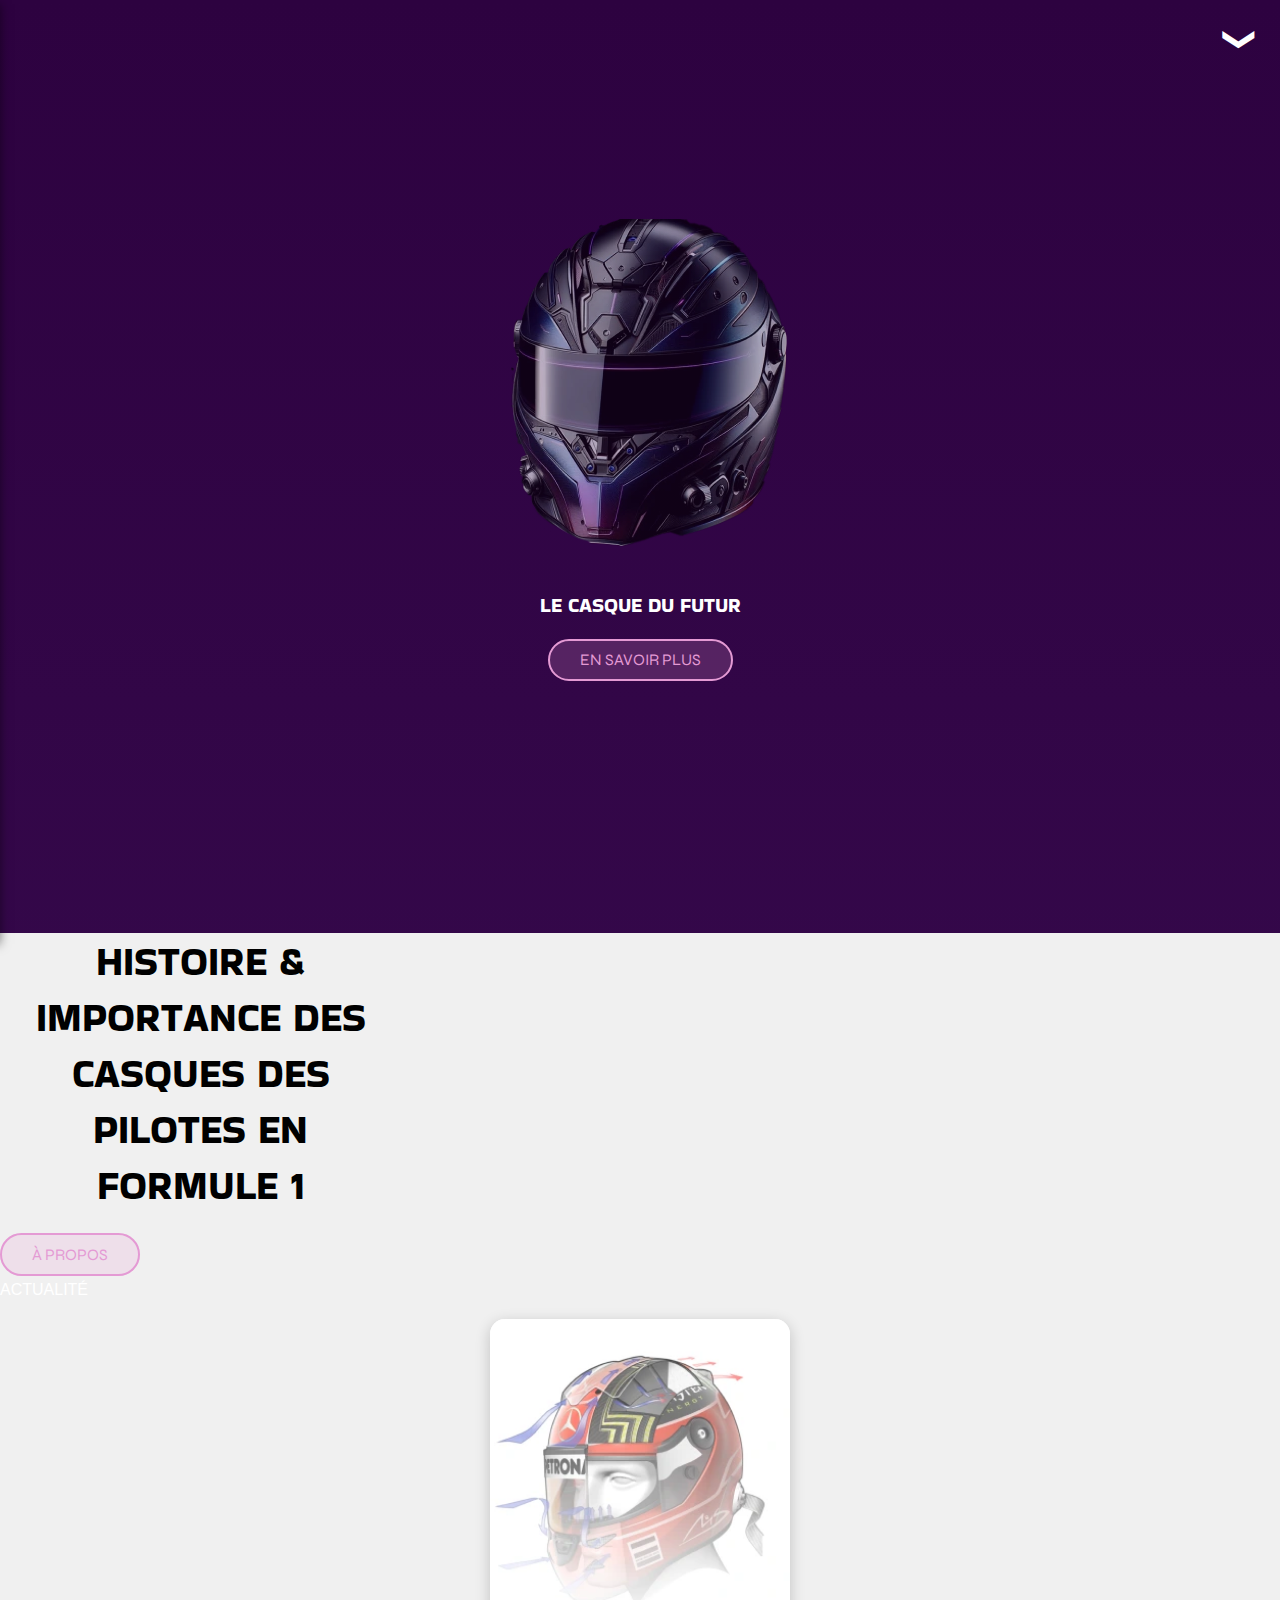
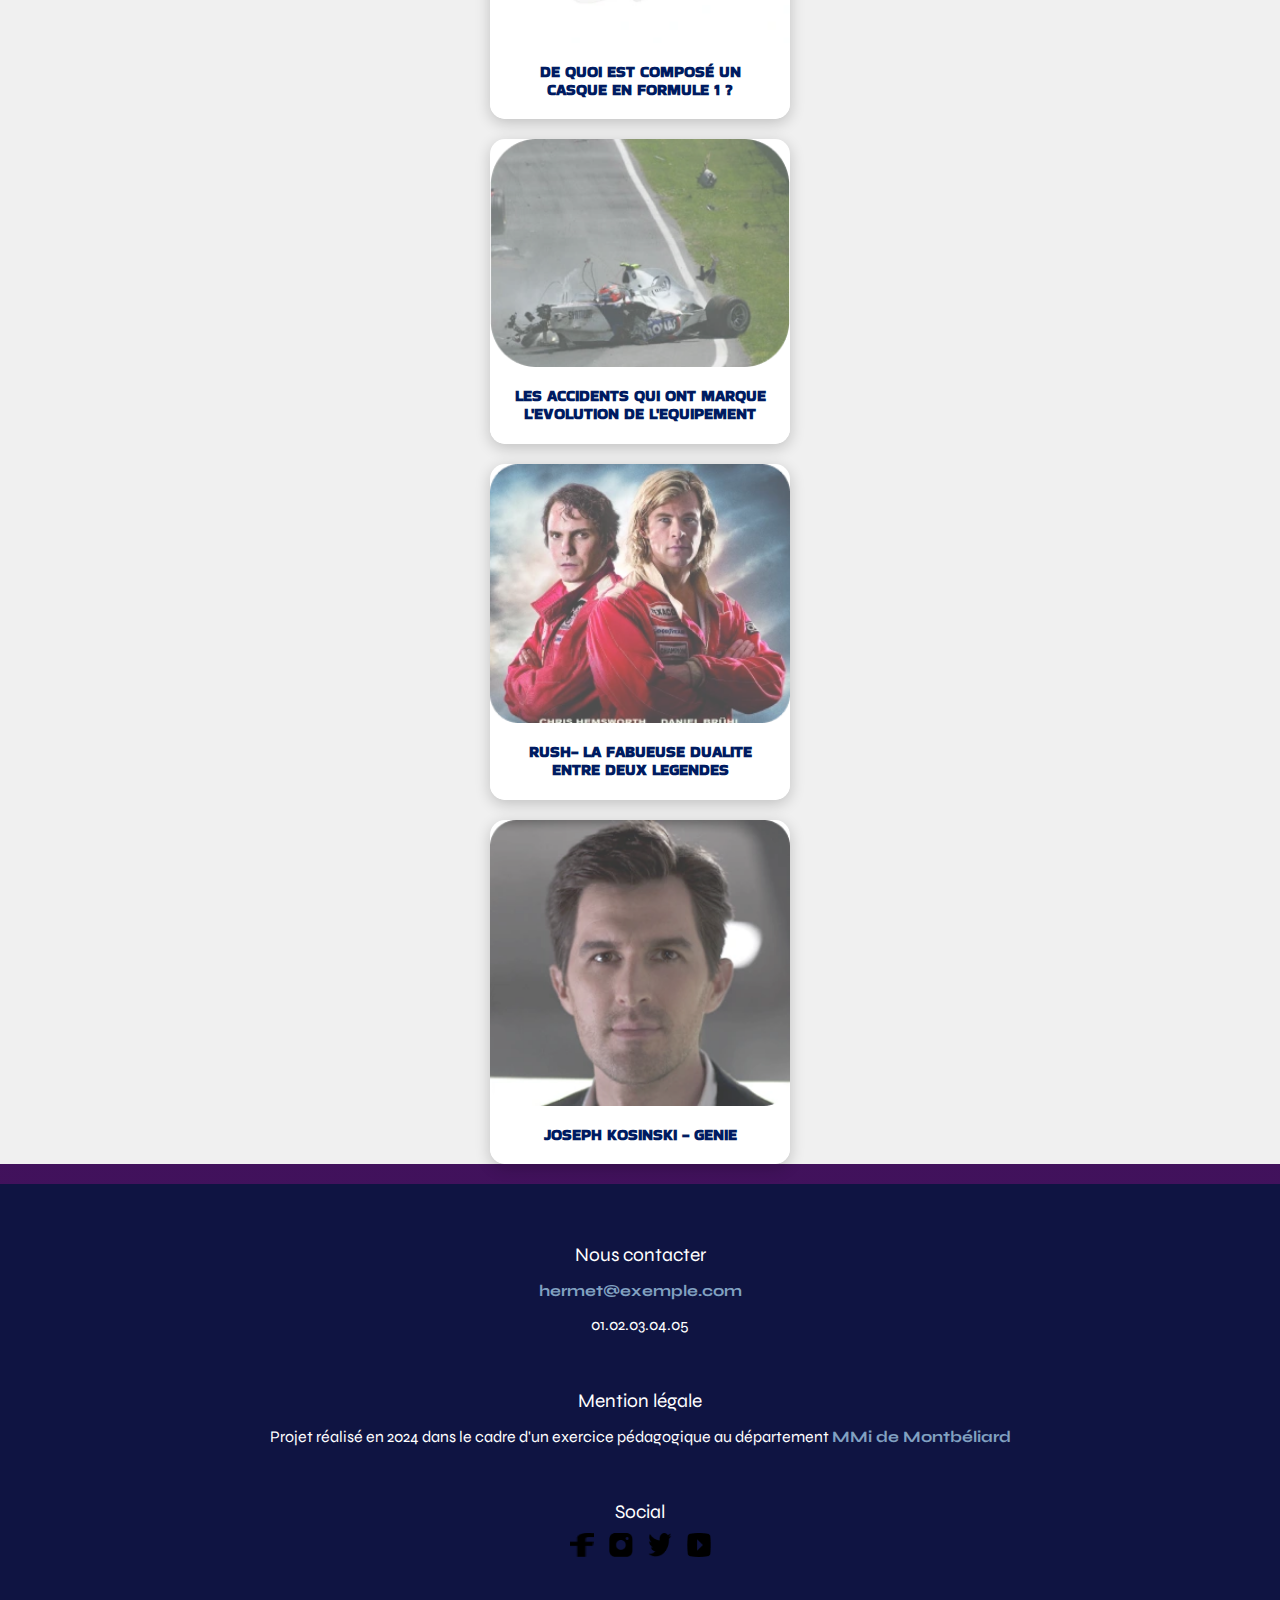
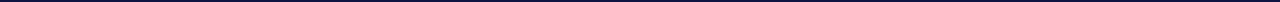
==== index.html @ 002377cd "fichiers + menu et index" ====
<!DOCTYPE html>
<html lang="en">
<head>
    <meta charset="UTF-8">
    <meta name="viewport" content="width=device-width, initial-scale=1.0">
    <title>Helmet History</title>
    <link rel="stylesheet" href="/src/css/style.css">
    <script type="module" src="/src/js/script.js"></script>
    </head>
<body>
    
    <header class="header">
        <video class="video-background" autoplay muted loop>
            <source src="http://geiss-solene.fr/videos/background_header.mp4" type="video/mp4">
            Your browser does not support the video tag.
        </video>
        <button class="menu-btn" aria-expanded="false" aria-controls="menu">
            <span class="menu-btn__icon">❯</span>
        </button>
        <nav class="menu" id="menu" aria-hidden="true">

            <h2 class="menu__title">MENU</h2>
            <ul class="menu__list">
                <li><a href="#" class="menu__link">PAGE D’ACCUEIL</a></li>
                <li><a href="#" class="menu__link">CASQUE DU FUTUR</a></li>
                <li><a href="#" class="menu__link">L’HISTOIRE DES CASQUES</a></li>
                <li><a href="#" class="menu__link">LA COMPOSITION D’UN CASQUE</a></li>
                <li><a href="#" class="menu__link">LES ACCIDENTS</a></li>
                <li><a href="#" class="menu__link">RUSH</a></li>
                <li><a href="#" class="menu__link">JOSEPH KOSINSKI</a></li>
                <li><a href="#" class="menu__link">LIENS EXTERNES</a></li>
            </ul>
            <p class="menu__contact"><a href="#" class="menu__link">Nous contacter</a></p>
        </nav>
        <img class="helmet_arai" src="/assets/img/casque_opacite_arai.webp.webp" alt="Casque">
        <h1 class="header__title">LE CASQUE DU FUTUR</h1>
        <a href="#" class="button header__button">EN SAVOIR PLUS</a>

    </header>

    <!-- Main Content Section -->
    <main class="main-content">
        <h2 class="main-content__title">HISTOIRE & IMPORTANCE DES CASQUES DES PILOTES EN FORMULE 1</h2>
        <a href="#" class="button main-content__button">À PROPOS</a>
        <div class="divider main-content__divider"></div>
        <p class="main-content__text">ACTUALITÉ</p>
        <div class="divider main-content__divider"></div>

        <!-- Articles Section -->
        <section class="articles">
            <div class="card">
                <div class="card__image-wrapper1">
                    <img src="/assets/img/article_1.webp" alt="Casque en Formule 1" class="card__image">
                </div>
                <div class="card__content">
                    <h3 class="card__title">DE QUOI EST COMPOSÉ UN CASQUE EN FORMULE 1 ?</h3>
                </div>
            </div>
            <div class="card">
                <div class="card__image-wrapper2">
                    <img src="/assets/img/article_2.webp" alt="Casque en Formule 1" class="card__image">
                </div>
                <div class="card__content">
                    <h3 class="card__title">LES ACCIDENTS QUI ONT MARQUE L'EVOLUTION DE L'EQUIPEMENT</h3>
                </div>
            </div>
            <div class="card">
                <div class="card__image-wrapper3">
                    <img src="/assets/img/article_3.webp" alt="Casque en Formule 1" class="card__image">
                </div>
                <div class="card__content">
                    <h3 class="card__title">RUSH- LA FABUEUSE DUALITE ENTRE DEUX LEGENDES</h3>
                </div>
            </div>
            <div class="card">
                <div class="card__image-wrapper4">
                    <img src="/assets/img/article_4.webp" alt="Casque en Formule 1" class="card__image">
                </div>
                <div class="card__content">
                    <h3 class="card__title">JOSEPH KOSINSKI - GENIE</h3>
                </div>
            </div>
                        
        </section>
    </main>

    <footer class="footer">
        <div class="footer__contact">
            <h3 class="footer__title">Nous contacter</h3>
            <p><a href="mailto:hermet@exemple.com" class="footer__link">hermet@exemple.com</a></p>
            <p>01.02.03.04.05</p>
        </div>
        <div class="footer__legal">
            <h3 class="footer__title">Mention légale</h3>
            <p>
                Projet réalisé en 2024 dans le cadre d'un exercice pédagogique au département
                <a href="#" class="footer__link">MMi de Montbéliard</a>
            </p>
        </div>
        <div class="footer__social">
            <h3 class="footer__title">Social</h3>
            <div class="footer__icons">
                <a href="#" class="footer__icon"><img src="/assets/img/bxl-facebook.png" alt="Facebook"></a>
                <a href="#" class="footer__icon"><img src="/assets/img/instagram-logo.png" alt="Instagram"></a>
                <a href="#" class="footer__icon"><img src="/assets/img/bxl-twitter.png" alt="Twitter"></a>
                <a href="#" class="footer__icon"><img src="/assets/img/youtube-logo.png" alt="YouTube"></a>
            </div>
        </div>
    </footer>
    
</body>
</html>
---- src/css/style.css ----
@import url('https://fonts.googleapis.com/css2?family=Bakbak+One&family=Syne:wght@400..800&display=swap');

/* Base */
@import "/assets/components/menu.css";
@import "/assets/components/media.css";

/* Layout */
@import "/assets/components/header.css";
@import "/assets/components/footer.css";

/* src */
@import "/src/css/main.css";
@import "/src/css/normalize.css";
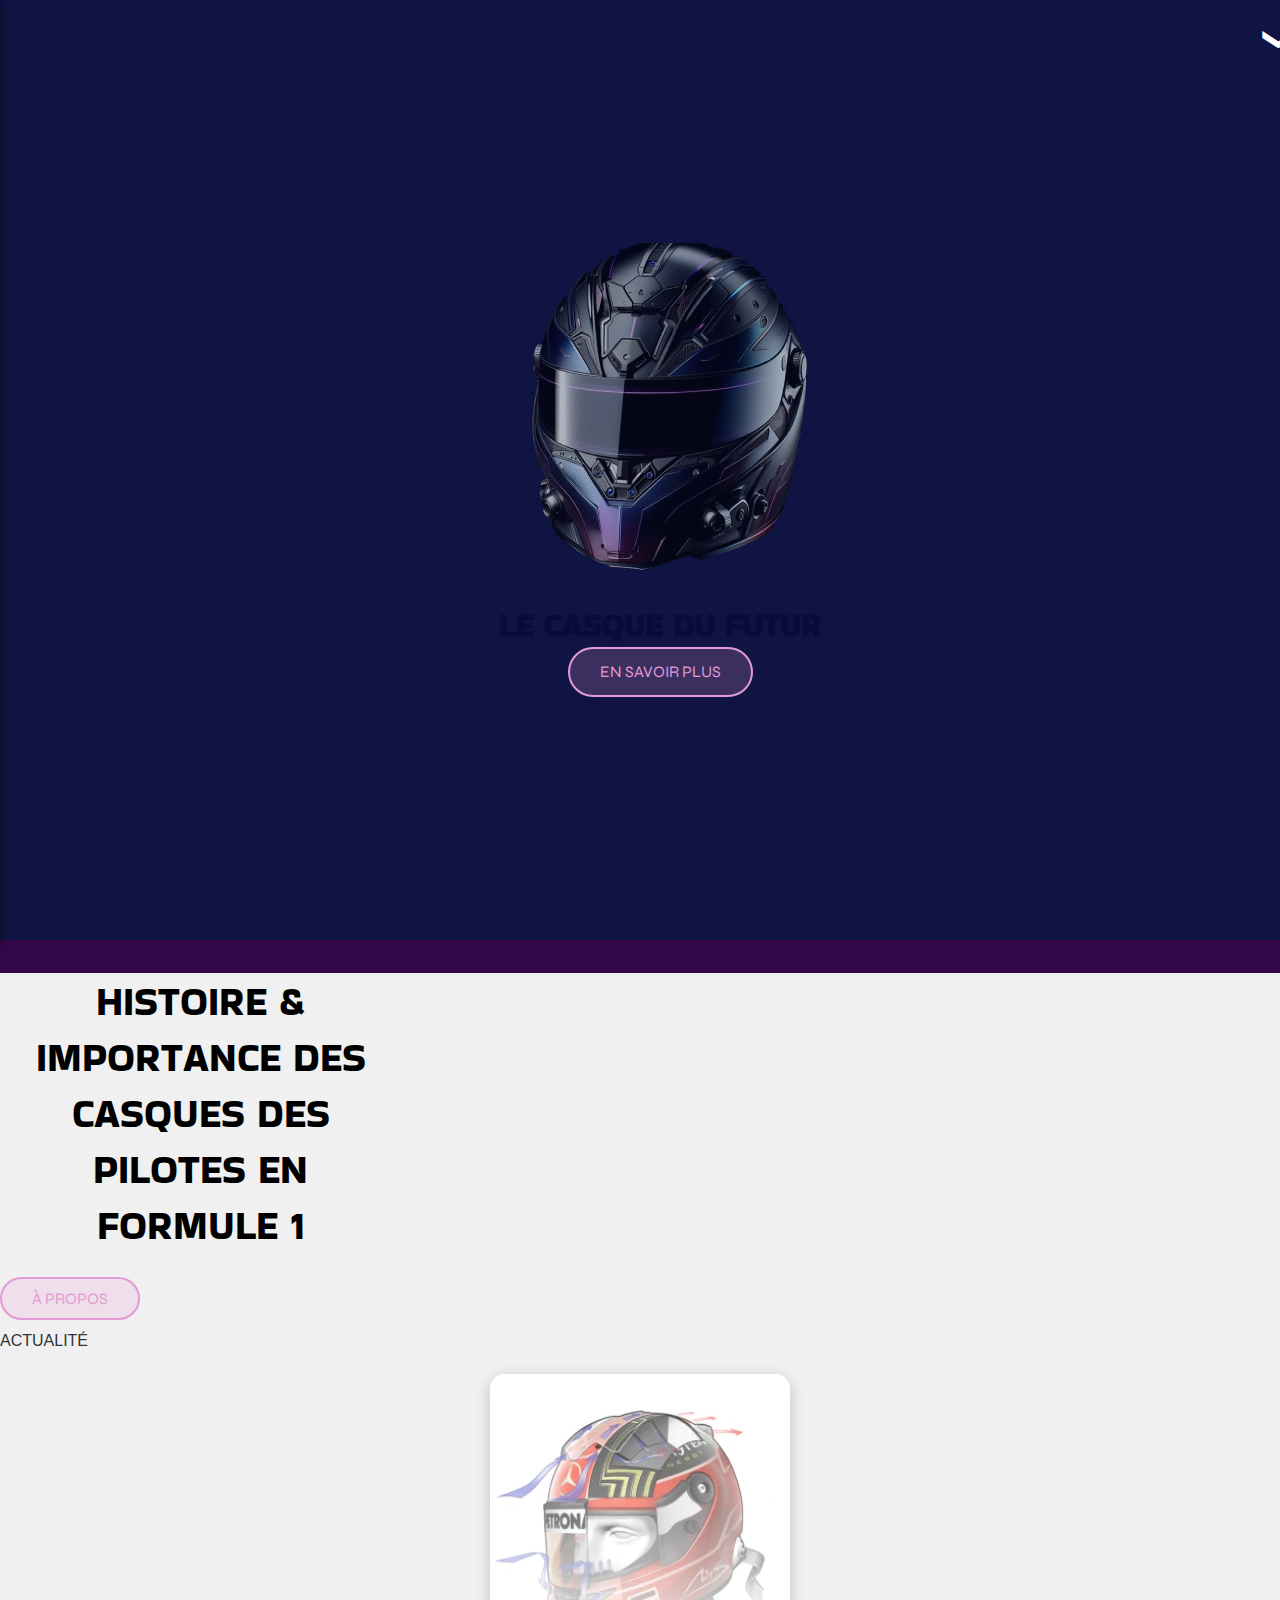
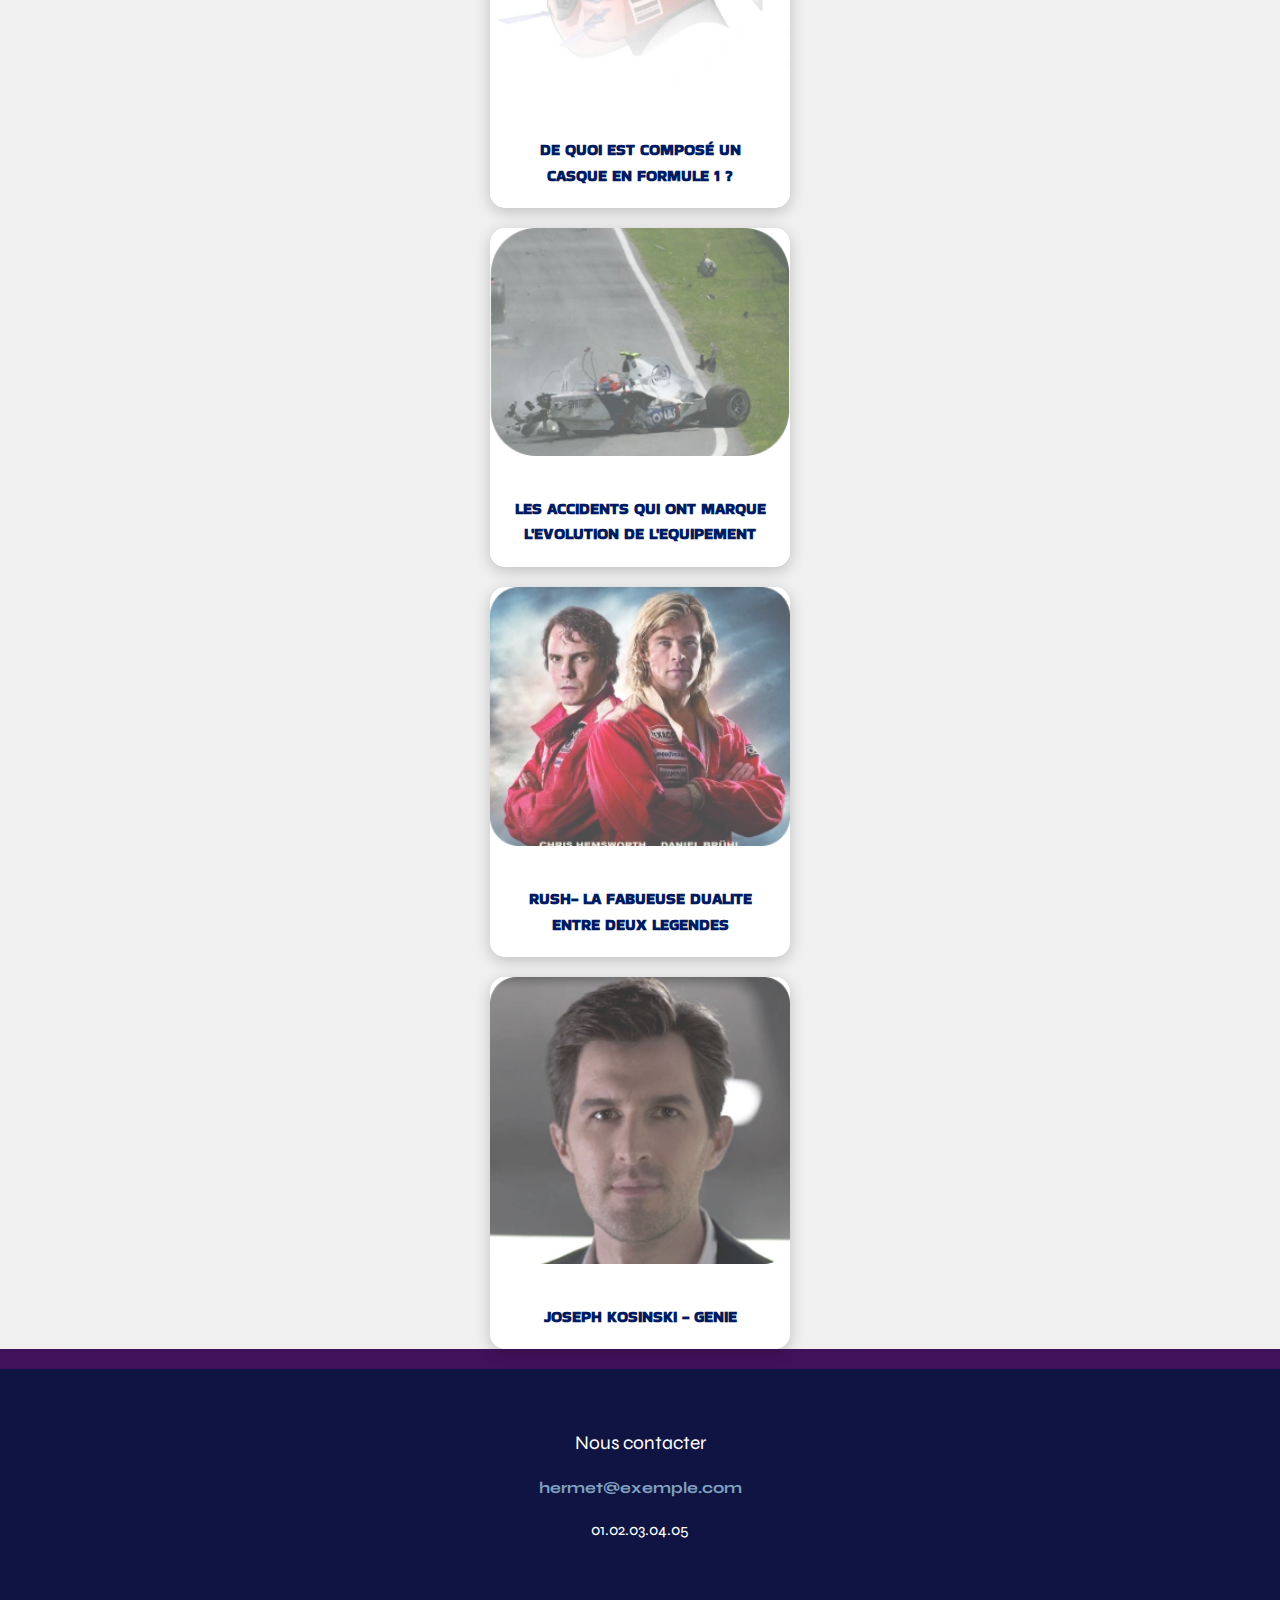
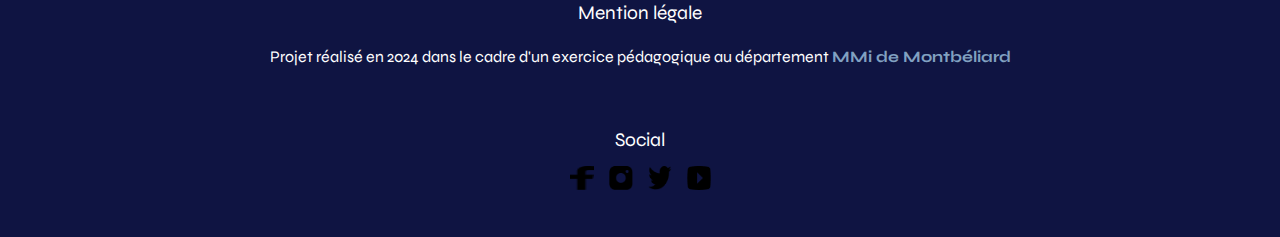
==== commit 89d2b086: "pages ajouts" ====
--- a/index.html
+++ b/index.html
@@ -21,12 +21,12 @@
 
             <h2 class="menu__title">MENU</h2>
             <ul class="menu__list">
-                <li><a href="#" class="menu__link">PAGE D’ACCUEIL</a></li>
-                <li><a href="#" class="menu__link">CASQUE DU FUTUR</a></li>
-                <li><a href="#" class="menu__link">L’HISTOIRE DES CASQUES</a></li>
-                <li><a href="#" class="menu__link">LA COMPOSITION D’UN CASQUE</a></li>
-                <li><a href="#" class="menu__link">LES ACCIDENTS</a></li>
-                <li><a href="#" class="menu__link">RUSH</a></li>
+                <li><a href="/index.html" class="menu__link">PAGE D’ACCUEIL</a></li>
+                <li><a href="/fr/casque_futur.html" class="menu__link">CASQUE DU FUTUR</a></li>
+                <li><a href="/fr/histoire.html" class="menu__link">L’HISTOIRE DES CASQUES</a></li>
+                <li><a href="/fr/article1.html" class="menu__link">LA COMPOSITION D’UN CASQUE</a></li>
+                <li><a href="/fr/accidents.html" class="menu__link">LES ACCIDENTS</a></li>
+                <li><a href="/fr/rush.html" class="menu__link">RUSH</a></li>
                 <li><a href="#" class="menu__link">JOSEPH KOSINSKI</a></li>
                 <li><a href="#" class="menu__link">LIENS EXTERNES</a></li>
             </ul>
@@ -34,27 +34,29 @@
         </nav>
         <img class="helmet_arai" src="/assets/img/casque_opacite_arai.webp.webp" alt="Casque">
         <h1 class="header__title">LE CASQUE DU FUTUR</h1>
-        <a href="#" class="button header__button">EN SAVOIR PLUS</a>
+        <a href="/fr/casque_futur.html" class="button header__button">EN SAVOIR PLUS</a>
 
     </header>
 
     <!-- Main Content Section -->
     <main class="main-content">
         <h2 class="main-content__title">HISTOIRE & IMPORTANCE DES CASQUES DES PILOTES EN FORMULE 1</h2>
-        <a href="#" class="button main-content__button">À PROPOS</a>
+        <a href="#" class="button main-content__button2">À PROPOS</a>
         <div class="divider main-content__divider"></div>
         <p class="main-content__text">ACTUALITÉ</p>
         <div class="divider main-content__divider"></div>
 
         <!-- Articles Section -->
         <section class="articles">
-            <div class="card">
+            <a href="article1.html" class="card">
                 <div class="card__image-wrapper1">
                     <img src="/assets/img/article_1.webp" alt="Casque en Formule 1" class="card__image">
                 </div>
                 <div class="card__content">
                     <h3 class="card__title">DE QUOI EST COMPOSÉ UN CASQUE EN FORMULE 1 ?</h3>
                 </div>
+            </a>
+            
             </div>
             <div class="card">
                 <div class="card__image-wrapper2">
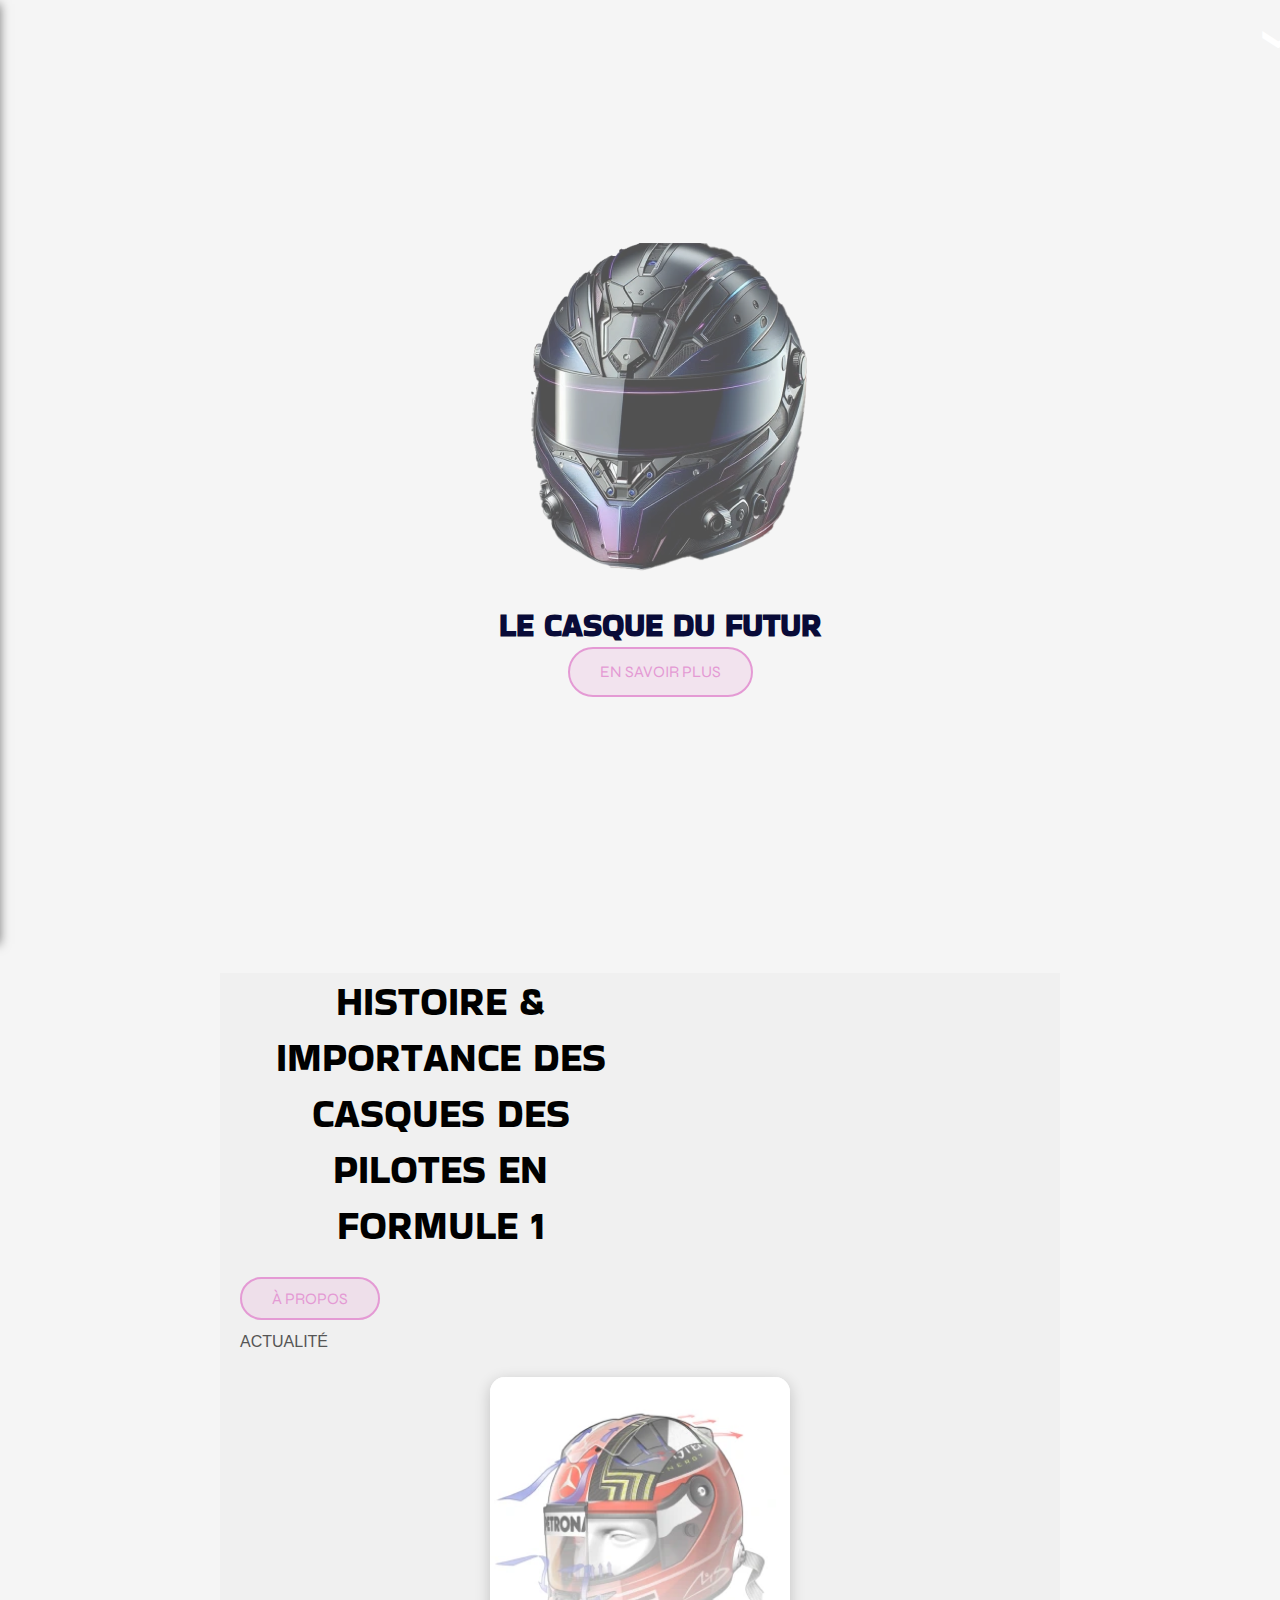
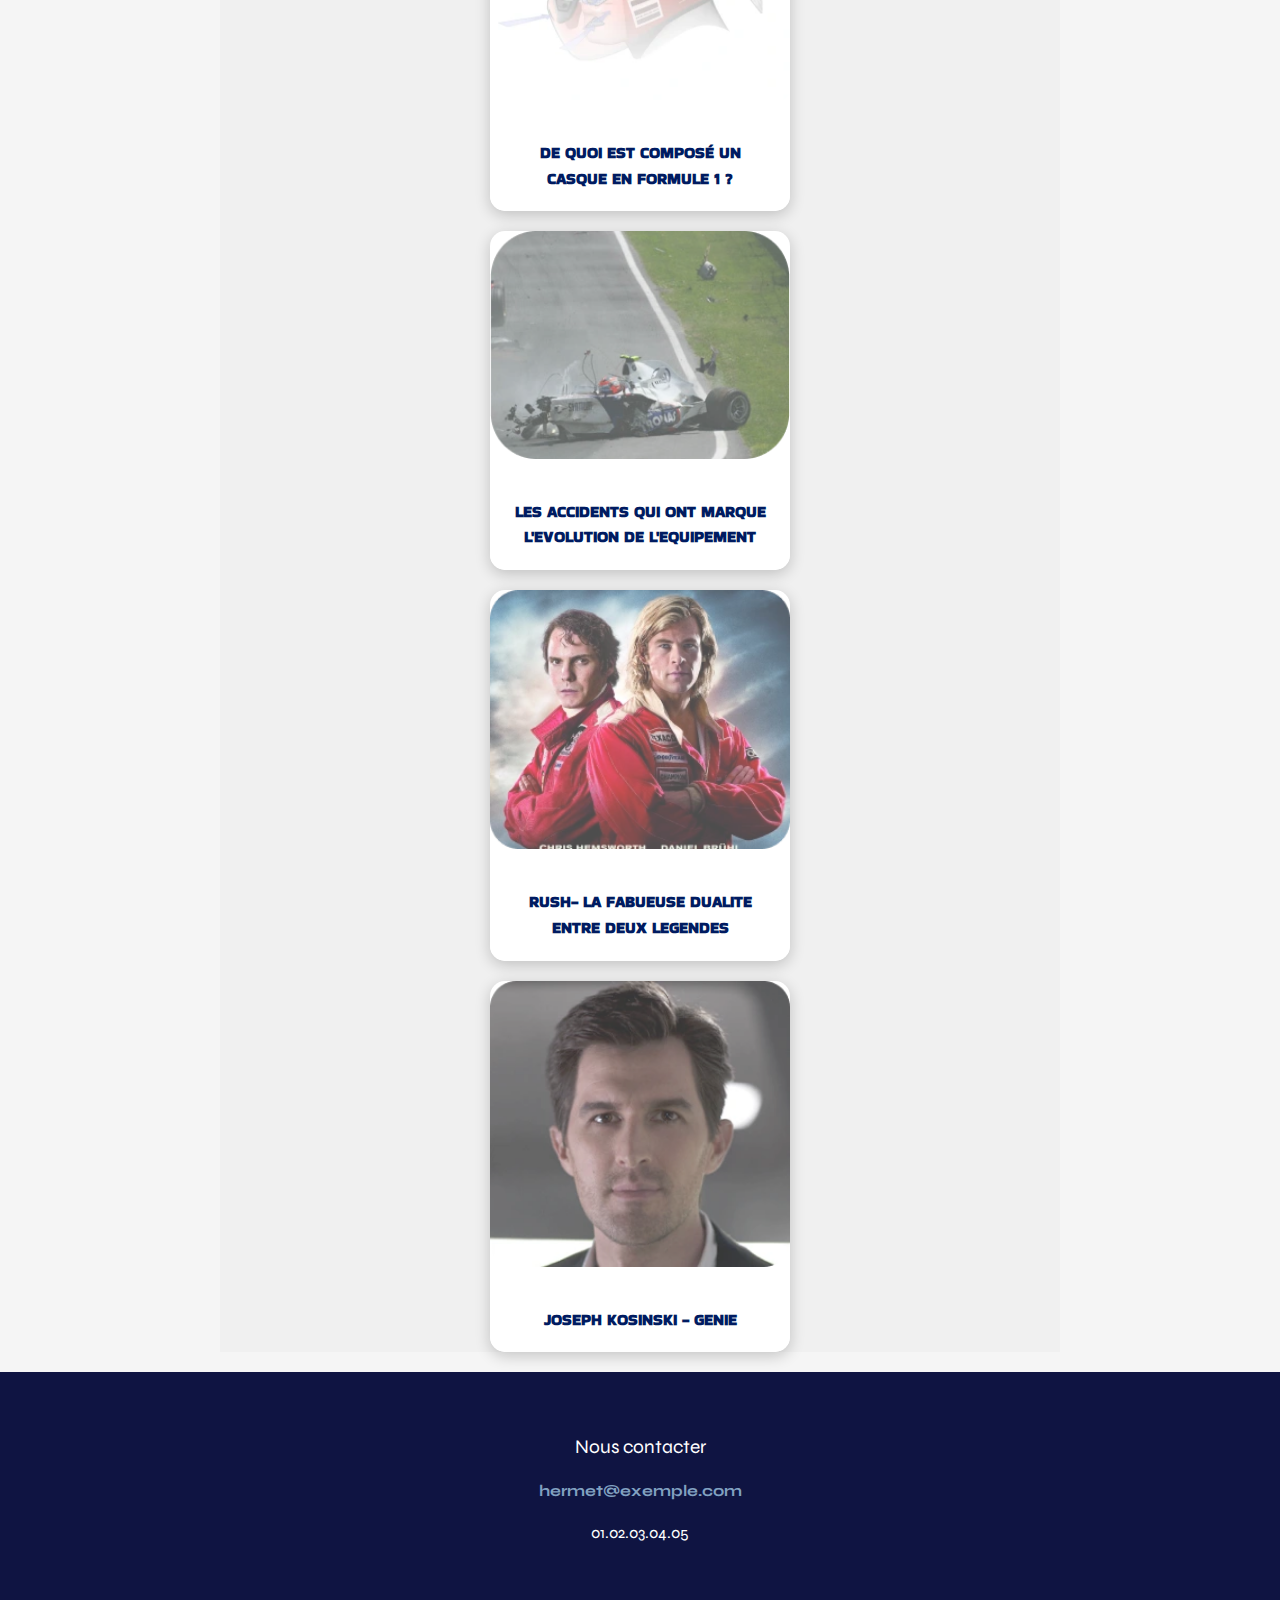
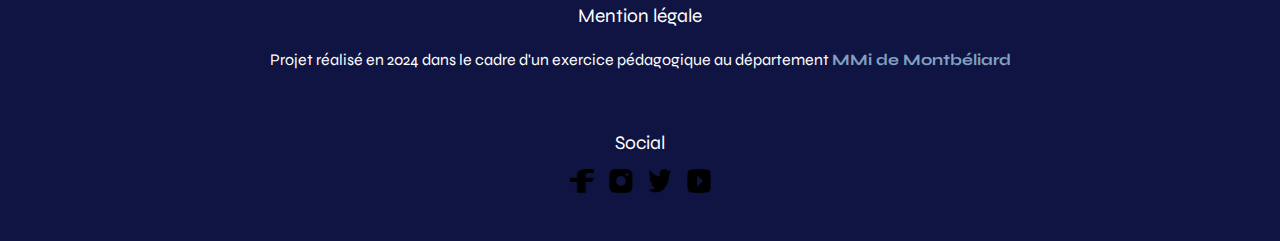
==== commit 1ebcddf6: "reuziraghegiuoj" ====
--- a/index.html
+++ b/index.html
@@ -9,7 +9,7 @@
     </head>
 <body>
     
-    <header class="header">
+    <header class="header header__index">
         <video class="video-background" autoplay muted loop>
             <source src="http://geiss-solene.fr/videos/background_header.mp4" type="video/mp4">
             Your browser does not support the video tag.
@@ -29,6 +29,7 @@
                 <li><a href="/fr/rush.html" class="menu__link">RUSH</a></li>
                 <li><a href="#" class="menu__link">JOSEPH KOSINSKI</a></li>
                 <li><a href="#" class="menu__link">LIENS EXTERNES</a></li>
+                <li><a href="/en/landingpage.html " class="menu__link">ENGLISH</a></li>
             </ul>
             <p class="menu__contact"><a href="#" class="menu__link">Nous contacter</a></p>
         </nav>
